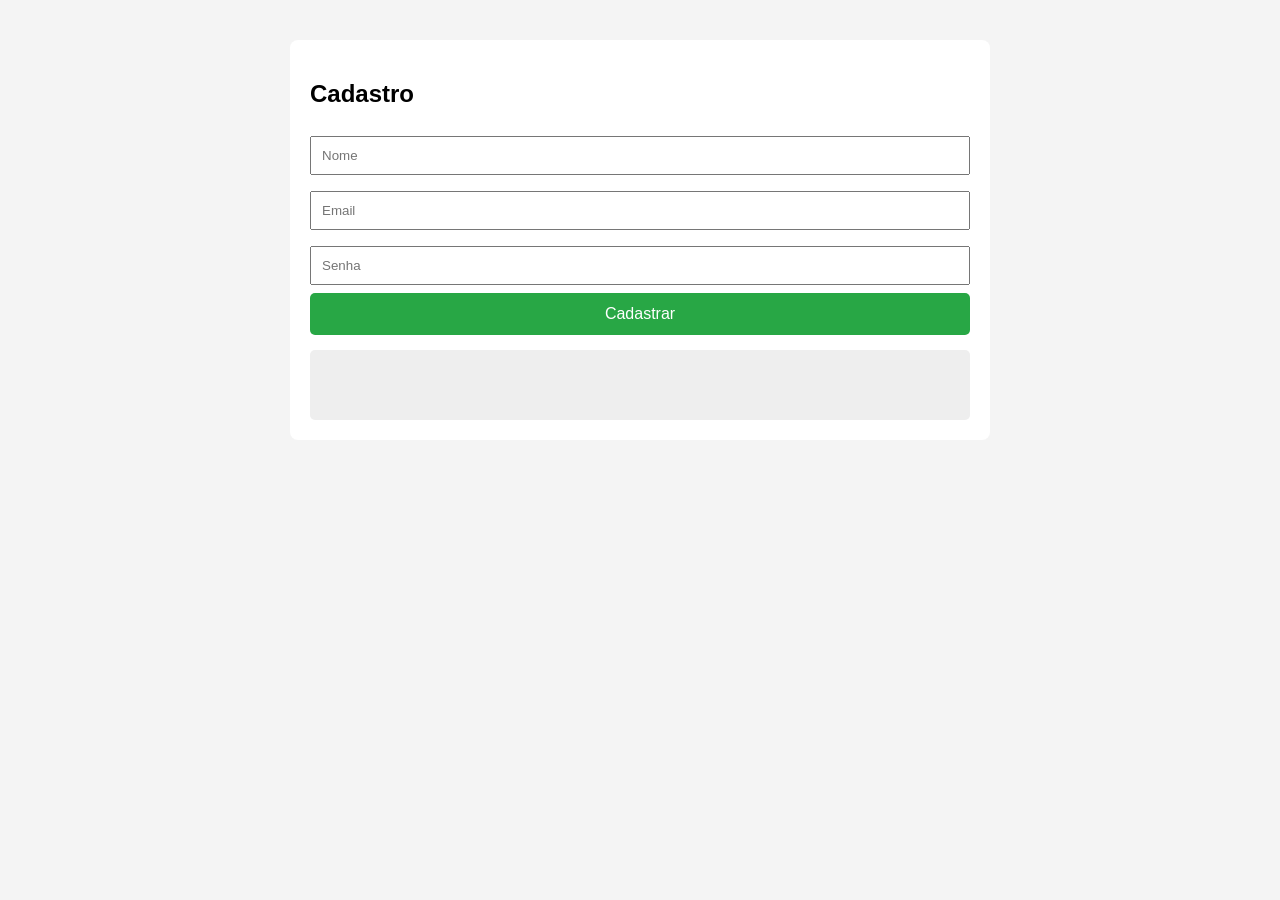
==== cadastrarUsuario.html @ 49389505 "dia 01/07" ====
<html lang="en">
<head>
    <meta charset="UTF-8">
    <meta name="viewport" content="width=device-width, initial-scale=1.0">
    <title>Cadastrar Usuário</title>
    <link rel="stylesheet" href="index.css">
</head>
<body>
     
    <div class="tab-content active">
        <h2>Cadastro</h2>

        <input type="text" id="nome" placeholder="Nome">
        <input type="text" id="email" placeholder="Email">
        <input type="number" id="senha" placeholder="Senha">
       
        <button onclick="cadastrarUsuario()">Cadastrar</button>

        <div class="resultado" id="resultadoCadastro"></div>
      
    </div>
    <script src="index.js"></script>
</body>
</html>
---- index.css ----
body {
    font-family: Arial, sans-serif;
    max-width: 700px;
    margin: 40px auto;
    background: #f4f4f4;
}

.tabs {
    display: flex;
    margin-bottom: 10px;
}

.tab-btn {
    flex: 1;
    padding: 15px;
    cursor: pointer;
    border: none;
    background: #ddd;
    font-size: 16px;
}

.tab-btn.active {
    background: #007bff;
    color: white;
}

.tab-content {
    display: none;
    background: white;
    padding: 20px;
    border-radius: 8px;
}

.tab-content.active {
    display: block;
}

input {
    width: 100%;
    padding: 10px;
    margin: 8px 0;
    box-sizing: border-box;
}

button {
    padding: 12px;
    background: #28a745;
    color: white;
    border: none;
    width: 100%;
    cursor: pointer;
    font-size: 16px;
    border-radius: 5px;
}

.resultado {
    margin-top: 15px;
    padding: 15px;
    background: #eee;
    border-radius: 5px;
    min-height: 40px;
}

.logout-link {
    display: inline-block;
    margin-top: 12px;
    margin-bottom: 24px;
    color: #555;
    text-decoration: none;
    font-size: 0.9rem;
    cursor: pointer;
    float: right;
    margin-right: 20px;

}
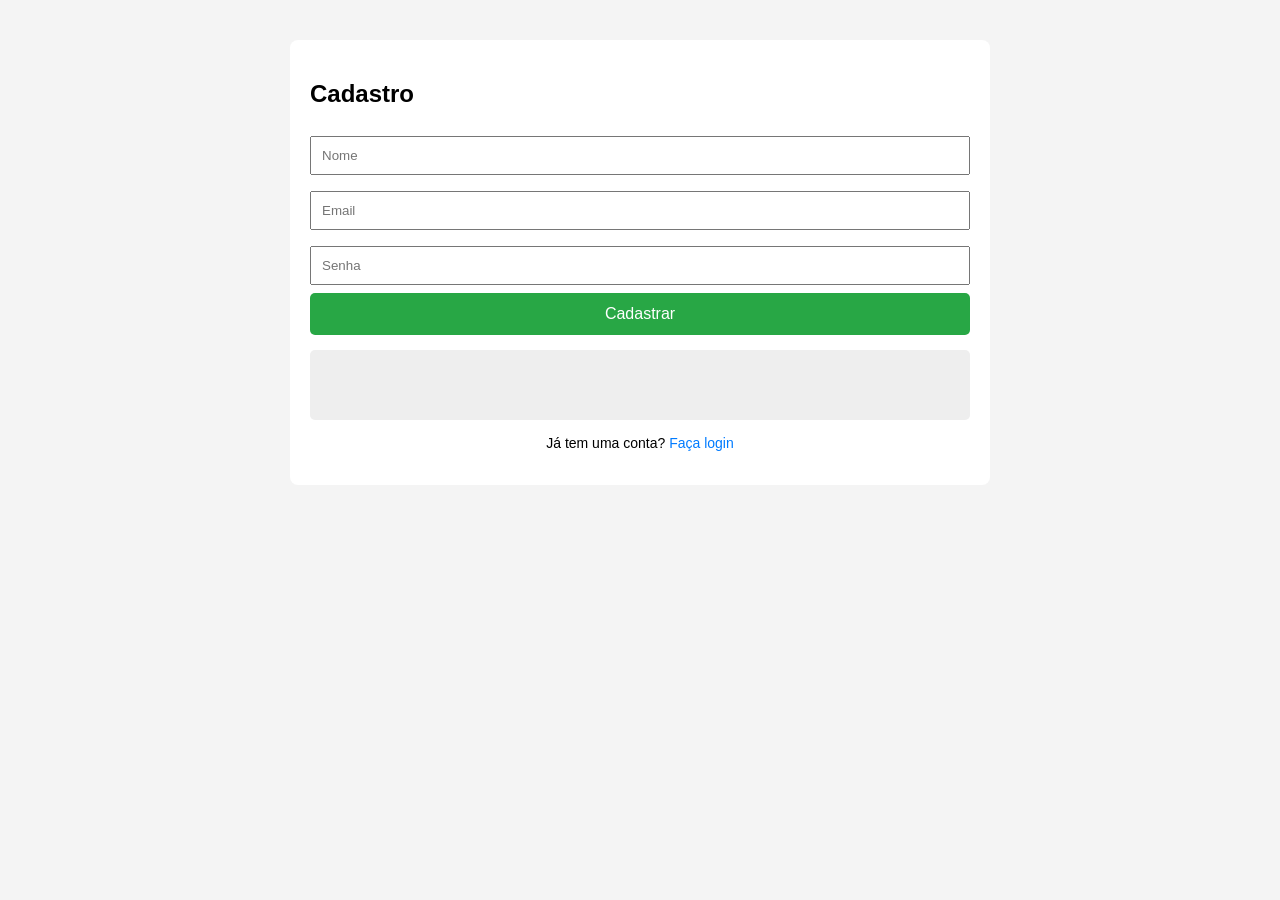
==== commit dcadb3bb: "dia 06/07" ====
--- a/cadastrarUsuario.html
+++ b/cadastrarUsuario.html
@@ -17,6 +17,11 @@
         <button onclick="cadastrarUsuario()">Cadastrar</button>
 
         <div class="resultado" id="resultadoCadastro"></div>
+
+        <p style="margin-top: 15px; text-align: center; font-size: 14px;">
+            Já tem uma conta? <a href="login.html"
+                style="color: #007bff; text-decoration: none;">Faça login</a>
+        </p>
       
     </div>
     <script src="index.js"></script>
